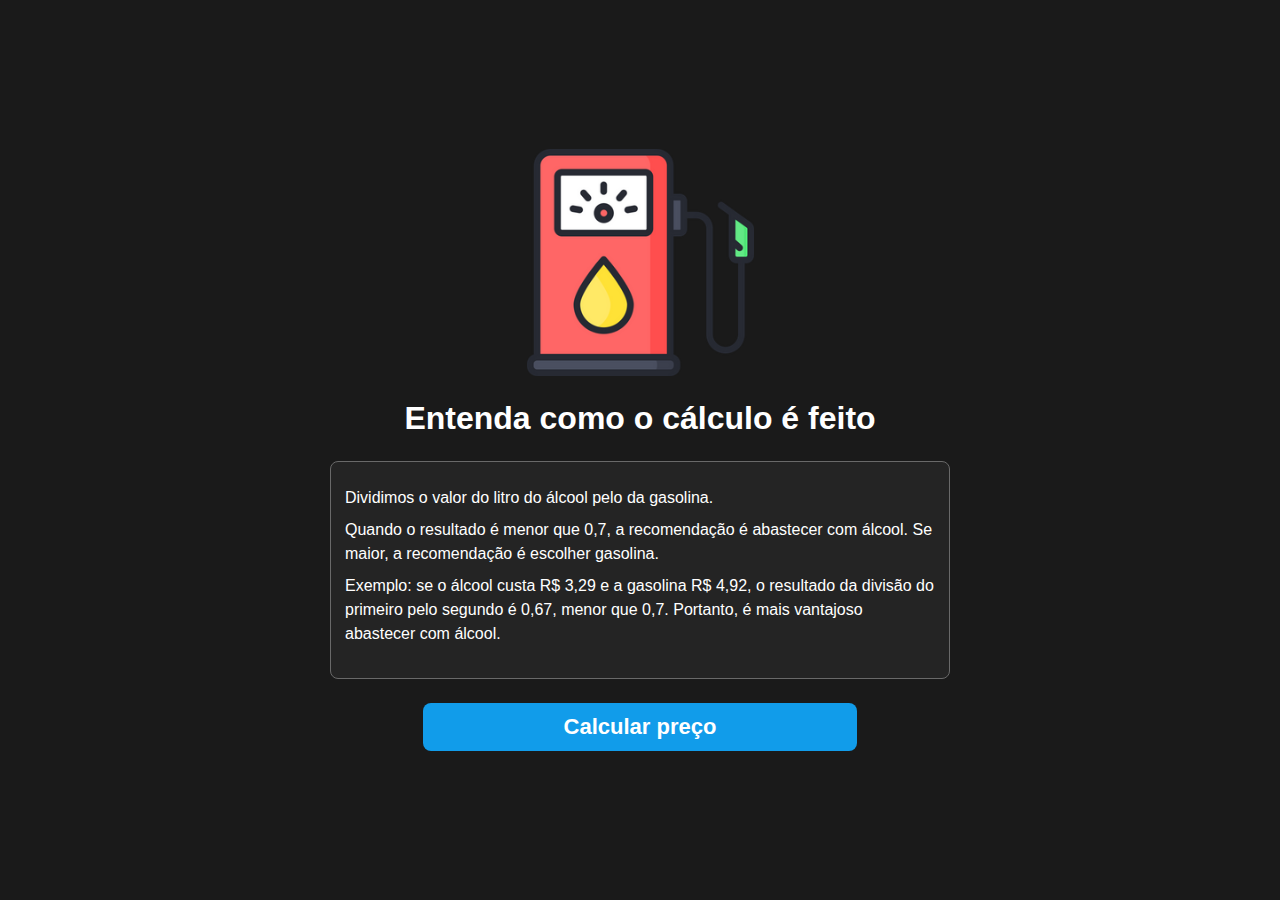
==== calculo.html @ 5053c4a1 "first commit" ====
<!DOCTYPE html>
<html lang="pt-br">
<head>
    <meta charset="UTF-8">
    <meta name="viewport" content="width=device-width, initial-scale=1.0">
<link rel="stylesheet" href="style.css" />

    <title>Entenda como o calculo é feito</title>
</head>
<body>
   
<main class="container">
<img class="logo" src="assets/free-bomba-de-gasolina-1841991-1564907.png" alt="Logo do site calculadora gasolina e alcool">
 <h1 class="title">Entenda como o cálculo é feito</h1>

<section class="sobre">
<p>
    Dividimos o valor do litro do álcool pelo da gasolina.
</p>
<p>
Quando o resultado é menor que 0,7, a recomendação é abastecer com álcool. Se maior, a recomendação é escolher gasolina.
</p>
<p>
    Exemplo: se o álcool custa R$ 3,29 e a gasolina R$ 4,92, o resultado da divisão do primeiro pelo segundo é 0,67, menor que 0,7. Portanto, é mais vantajoso abastecer com álcool.
</p>
</section>

<a class="button-calcular" href="index.html">
Calcular preço
</a>

</main>

</body>
</html>
---- style.css ----
*{
    margin: 0 auto;
    font-family: sans-serif;
    box-sizing: border-box;
}

body{
    background-color: #1a1a1a;
    height: 100vh;
    display: flex;
    justify-content: center;
    align-items: center;
    flex-direction: column;
}

.container{
max-width: 720px;
display: flex;
flex-direction: column;
justify-content: center;
align-items: center;
padding: 0 14px;
}

.logo{
    max-width: 227px;
}

.title{
    text-align: center;
    color: #FFF;
    margin: 24px 0;
}

.form label{
    color: #FFF;
    font-size: 20px;
}

.input{
    width: 100%;
    height: 44px;
    border-radius: 10px;
    font-size: 20px;
    padding: 0 14px;
    margin-top: 8px;
    margin-bottom: 14px;
}

.button{
    width: 100%;
    height: 48px;
    background-color: #119cea;
    cursor: pointer;
    border: 0;
    border-radius: 10px;
    color: #FFF;
    font-size: 22px;
    font-weight: bold;
}

.result{
    background-color: #119cea;
    max-width: 520px;
    padding: 20px 20px;
    text-align: center;
    margin-top: 28px;
    border-radius: 8px;
    display: flex;
    flex-direction: column;
    border: 1px solid #696969;
    user-select: none;
    transition: transform 0.8s;
}

.hide{
    display: none;
}

.result:hover{
    transform: scale(1.1);
}

.result span{
    color: #FFF;
    margin-bottom: 8px;
}

#text-result{
    font-size: 24px;
    font-weight: bold;
}

.info{
    position: fixed;
    right: 14px;
    bottom: 22px;
}

.info-img{
    width: 66px;
    height: 66px;
}

.tooltip{
  color: #FFF;  
  background-color: rgb(15,15,15);
  padding: 10px 8px;
  border-radius: 8px;
  position: relative;
  bottom: 28px;
  display: none;
}

.info:hover .tooltip{
    display: inline;
}

.sobre{
    max-width: 620px;
    background-color: #242424;
    padding: 24px 14px;
    border: 1px solid #696969;
    border-radius: 8px;
}

.sobre p {
    color: #FFF;
    margin-bottom: 8px;
    line-height: 150%;
}

.button-calcular{
    background-color: #119cea;
    height: 48px;
    width: 70%;
    display: flex;
    justify-content: center;
    align-items: center;
    color: #FFF;
    text-decoration: none;
    font-size: 22px;
    font-weight: bold;
    margin-top: 24px;
    border-radius: 8px;
}
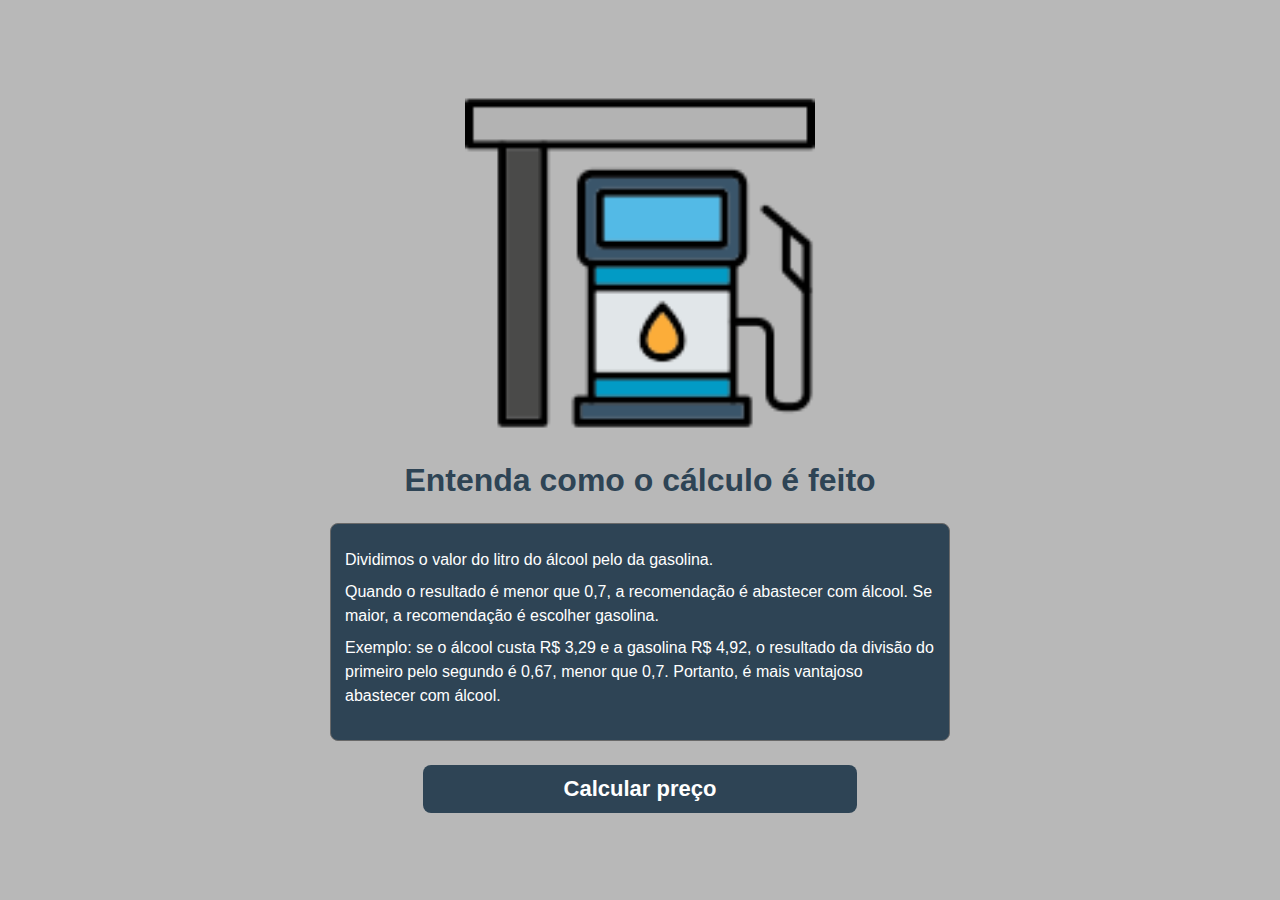
==== commit 6d3d8856: "alteração nas cores e imagens do projeto fuel-calculator" ====
--- a/calculo.html
+++ b/calculo.html
@@ -10,7 +10,7 @@
 <body>
    
 <main class="container">
-<img class="logo" src="assets/free-bomba-de-gasolina-1841991-1564907.png" alt="Logo do site calculadora gasolina e alcool">
+<img class="logo" src="assets/15345473.png" alt="Logo do site calculadora gasolina e alcool">
  <h1 class="title">Entenda como o cálculo é feito</h1>
 
 <section class="sobre">
--- a/style.css
+++ b/style.css
@@ -5,7 +5,7 @@
 }
 
 body{
-    background-color: #1a1a1a;
+    background-color: #b8b8b8;
     height: 100vh;
     display: flex;
     justify-content: center;
@@ -23,17 +23,17 @@
 }
 
 .logo{
-    max-width: 227px;
+    width:350px;
 }
 
 .title{
     text-align: center;
-    color: #FFF;
+    color: #2e4455;
     margin: 24px 0;
 }
 
 .form label{
-    color: #FFF;
+    color: #2e4455;
     font-size: 20px;
 }
 
@@ -50,7 +50,7 @@
 .button{
     width: 100%;
     height: 48px;
-    background-color: #119cea;
+    background-color: #2e4455;
     cursor: pointer;
     border: 0;
     border-radius: 10px;
@@ -60,7 +60,7 @@
 }
 
 .result{
-    background-color: #119cea;
+    background-color: #2e4455;
     max-width: 520px;
     padding: 20px 20px;
     text-align: center;
@@ -118,7 +118,7 @@
 
 .sobre{
     max-width: 620px;
-    background-color: #242424;
+    background-color: #2e4455;
     padding: 24px 14px;
     border: 1px solid #696969;
     border-radius: 8px;
@@ -131,7 +131,7 @@
 }
 
 .button-calcular{
-    background-color: #119cea;
+    background-color: #2e4455;
     height: 48px;
     width: 70%;
     display: flex;
